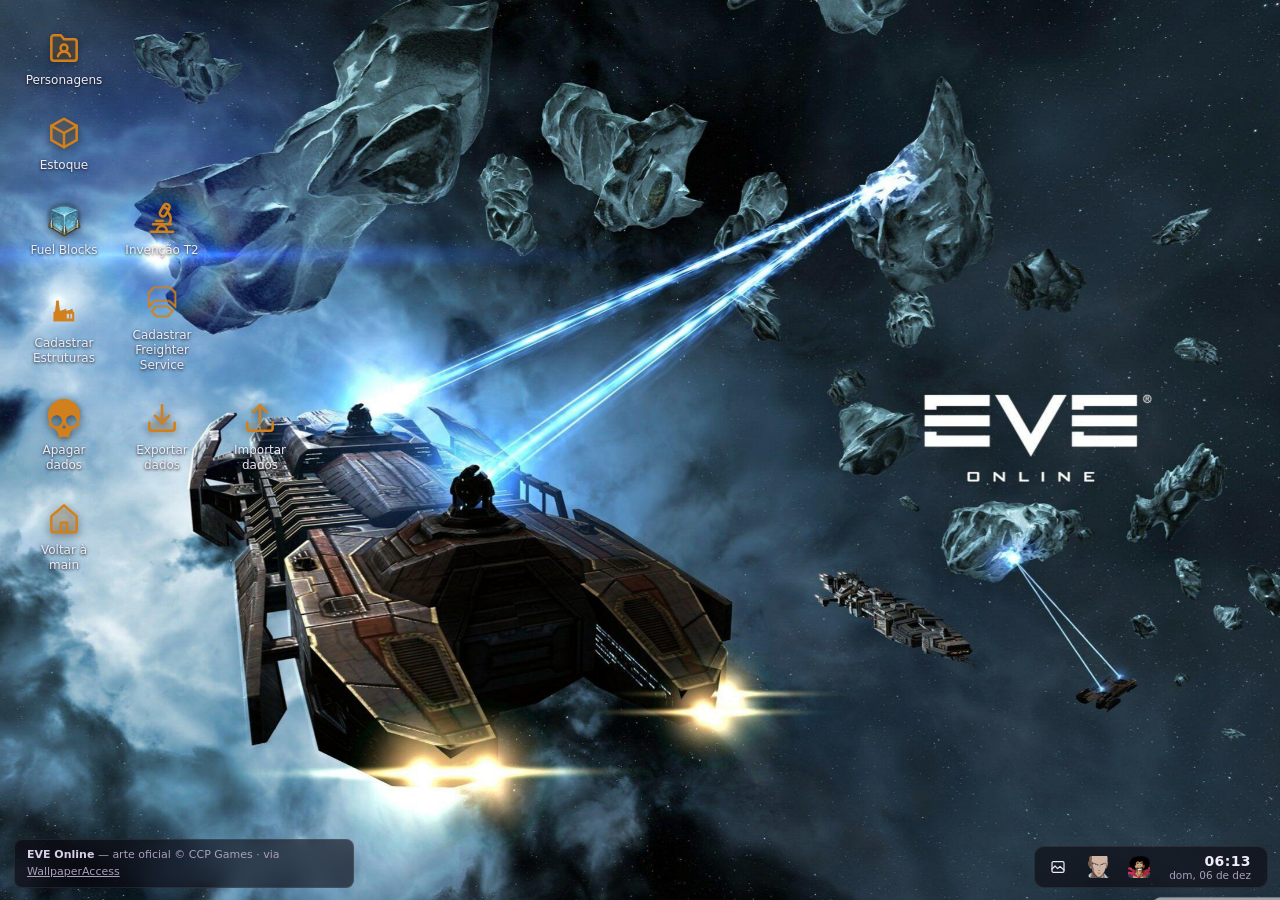
==== eve/calculeve/index.html @ fa4e58aa "calculeve: janela Invenção T2, seletores comuns no CV, cores de rota" ====
<!doctype html>
<html lang="pt-BR">
<head>
<meta charset="utf-8">
<meta name="viewport" content="width=device-width,initial-scale=1">
<title>Calculeve</title>
<!-- Content-Security-Policy: o navegador só aceita recursos das origens abaixo.
     MANTER ATUALIZADA: todo domínio novo que o site passar a usar (script, imagem, API) entra aqui,
     senão o recurso é bloqueado sem aviso na página (aparece só no console). Script/estilo inline é proibido. -->
<meta http-equiv="Content-Security-Policy" content="default-src 'self'; script-src 'self'; style-src 'self'; img-src 'self' data: https://images.evetech.net; connect-src 'self' https://esi.evetech.net https://login.eveonline.com; object-src 'none'; base-uri 'self'; form-action 'self'">
<link rel="stylesheet" href="../../assets/css/base.css">
<link rel="stylesheet" href="calculeve.css">
</head>
<body>
<div id="wall"></div>

<div id="icons">
  <button type="button" class="icon" id="ic-chars" title="Personagens">
    <svg viewBox="0 0 24 24"><use href="../../assets/icons/ui.svg#pasta-pessoa"/></svg>
    <span>Personagens</span>
  </button>
  <button type="button" class="icon" id="ic-estoque" title="Estoque">
    <svg viewBox="0 0 24 24"><use href="../../assets/icons/ui.svg#caixa"/></svg>
    <span>Estoque</span>
  </button>
  <div class="icon-linha">
    <button type="button" class="icon" id="ic-fuel" title="Fuel Blocks">
      <img src="../../assets/icons/Fuel_Blocks.png" alt="">
      <span>Fuel Blocks</span>
    </button>
    <button type="button" class="icon" id="ic-t2" title="Invenção T2">
      <svg viewBox="0 0 24 24"><use href="../../assets/icons/ui.svg#microscopio"/></svg>
      <span>Invenção T2</span>
    </button>
  </div>
  <div class="icon-linha">
    <button type="button" class="icon" id="ic-estr" title="Cadastrar Estruturas">
      <span class="mascara mascara-industry"></span>
      <span>Cadastrar Estruturas</span>
    </button>
    <button type="button" class="icon" id="ic-frete" title="Cadastrar Freighter Service">
      <span class="mascara mascara-freighter"></span>
      <span>Cadastrar Freighter Service</span>
    </button>
  </div>
  <div class="icon-linha">
    <button type="button" class="icon" id="ic-wipe" title="Apagar todos os dados salvos no navegador">
      <svg viewBox="0 0 28 33"><use href="../../assets/icons/Soldier_of_fortune_career_svg.svg#icone"/></svg>
      <span>Apagar dados</span>
    </button>
    <button type="button" class="icon" id="ic-export" title="Exportar todos os dados salvos no navegador">
      <svg viewBox="0 0 24 24"><use href="../../assets/icons/ui.svg#exportar"/></svg>
      <span>Exportar dados</span>
    </button>
    <button type="button" class="icon" id="ic-import" title="Importar dados de um arquivo exportado">
      <svg viewBox="0 0 24 24"><use href="../../assets/icons/ui.svg#importar"/></svg>
      <span>Importar dados</span>
    </button>
  </div>
  <a class="icon" id="ic-voltar" href="../../index.html" title="Voltar à área de trabalho">
    <svg viewBox="0 0 24 24"><use href="../../assets/icons/ui.svg#casa"/></svg>
    <span>Voltar à main</span>
  </a>
</div>

<div class="win" id="w-chars">
  <div class="title"><h3>Personagens</h3><button type="button" class="close" data-close="w-chars">&times;</button></div>
  <div class="content">
    <div id="char-list"></div>
    <div class="acts">
      <button type="button" class="btn" id="add-char">+ Adicionar personagem</button>
      <a class="btn" href="https://login.eveonline.com/account/logoff" target="_blank" rel="noopener">Deslogar conta</a>
    </div>
    <div class="nota" id="char-msg"></div>
  </div>
</div>

<div class="win" id="w-estoque">
  <div class="title"><h3>Estoque</h3><button type="button" class="close" data-close="w-estoque">&times;</button></div>
  <div class="content"><div class="grid" id="est-grid"></div>
    <p class="nota">Clique em "Tudão" uma vez para atualizar o estoque de todos os personagens!</p></div>
</div>

<div class="win largura-fixa" id="w-assets">
  <div class="title"><h3 id="as-title">Estoque</h3>
    <span id="as-quando"></span>
    <button type="button" class="btn" id="as-refresh">Atualizar</button>
    <button type="button" class="close" data-close="w-assets">&times;</button></div>
  <div class="content">
    <div class="tabs">
      <button type="button" class="tab on" data-tab="assets">Personal Assets</button>
      <button type="button" class="tab" data-tab="bps">Blueprints</button>
    </div>
    <div id="as-body"></div>
  </div>
</div>

<div class="win" id="w-fuel">
  <div class="title"><h3>Fuel Blocks</h3><button type="button" class="close" data-close="w-fuel">&times;</button></div>
  <div class="content">
    <div class="fuel-escolhas">
      <div class="seletor">
        <button type="button" class="btn" id="fuel-char-btn"></button>
        <div class="vidro" id="fuel-char-lista" hidden></div>
      </div>
      <div class="seletor">
        <button type="button" class="btn" id="fuel-merc-btn"></button>
        <div class="vidro" id="fuel-merc-lista" hidden></div>
      </div>
      <div class="seletor">
        <button type="button" class="btn" id="fuel-fab-btn"></button>
        <div class="vidro" id="fuel-fab-lista" hidden></div>
      </div>
      <div class="seletor">
        <button type="button" class="btn" id="fuel-frete-btn"></button>
        <div class="vidro" id="fuel-frete-lista" hidden></div>
      </div>
    </div>
    <div class="grid" id="fuel-grid"></div>
    <div class="grid divisao" id="fuel-iso"></div>
    <p class="nota" id="fuel-nota"></p></div>
</div>

<div class="win" id="w-fmat">
  <div class="title"><h3 id="fmat-title">Materiais</h3><button type="button" class="close" data-close="w-fmat">&times;</button></div>
  <div class="content">
    <div class="fmat-topo">
      <span id="fmat-bp"></span>
      <span class="fmat-runs"><label>Runs <input type="number" id="fmat-runs" min="1" step="1" value="1"></label>
        <button type="button" class="btn" id="fmat-max">Max estoque</button>
        <button type="button" class="btn" id="fmat-zerar">Zerar estoque</button></span>
    </div>
    <div id="fmat-tempo"></div>
    <div class="fmat-precos"><span id="fmat-precos-ts"></span>
      <button type="button" class="btn" id="fmat-precos-btn">Atualizar preços</button></div>
    <div class="fmat-precos"><button type="button" class="btn" id="fmat-nerd-btn">Números para Nerds</button></div>
    <div class="nota" id="fmat-aviso"></div>
    <div id="fmat-body"></div>
  </div>
</div>

<div class="win" id="w-t2">
  <div class="title"><h3>Invenção T2</h3><button type="button" class="close" data-close="w-t2">&times;</button></div>
  <div class="content">
    <div class="fuel-escolhas">
      <div class="seletor">
        <button type="button" class="btn" id="t2-char-btn"></button>
        <div class="vidro" id="t2-char-lista" hidden></div>
      </div>
      <div class="seletor">
        <button type="button" class="btn" id="t2-merc-btn"></button>
        <div class="vidro" id="t2-merc-lista" hidden></div>
      </div>
      <div class="seletor">
        <button type="button" class="btn" id="t2-fab-btn"></button>
        <div class="vidro" id="t2-fab-lista" hidden></div>
      </div>
      <div class="seletor">
        <button type="button" class="btn" id="t2-frete-btn"></button>
        <div class="vidro" id="t2-frete-lista" hidden></div>
      </div>
    </div>
    <div class="grid" id="t2-grid"></div>
    <p class="nota" id="t2-nota"></p></div>
</div>

<div class="win largura-fixa" id="w-t2job">
  <div class="title"><h3 id="t2j-title">Invenção</h3><button type="button" class="close" data-close="w-t2job">&times;</button></div>
  <div class="content">
    <div class="fmat-topo">
      <span id="t2j-bp"></span>
      <span class="fmat-runs">
        <label>Jobs <input type="number" id="t2j-jobs" min="1" step="1" value="1"></label>
        <label>Runs sobrando <input type="number" id="t2j-sobra" min="0" step="1" value="0"></label>
      </span>
    </div>
    <div class="fmat-precos"><span id="t2j-precos-ts"></span>
      <button type="button" class="btn" id="t2j-precos-btn">Atualizar preços</button></div>
    <div class="fmat-precos"><button type="button" class="btn" id="t2j-nerd-btn">Números para Nerds</button></div>
    <div class="nota" id="t2j-aviso"></div>
    <div id="t2j-body"></div>
  </div>
</div>

<div class="win" id="w-nerd">
  <div class="title"><h3 id="nerd-title">Números para Nerds</h3><button type="button" class="close" data-close="w-nerd">&times;</button></div>
  <div class="content"><div id="nerd-body"></div></div>
</div>

<div class="win" id="w-explica">
  <div class="title"><h3 id="explica-title">Explicação</h3><button type="button" class="close" data-close="w-explica">&times;</button></div>
  <div class="content"><p id="explica-texto"></p><div class="acts" id="explica-ver"></div></div>
</div>

<div class="win" id="w-frete">
  <div class="title"><h3>Cadastrar Freighter Service</h3><button type="button" class="close" data-close="w-frete">&times;</button></div>
  <div class="content">
    <div id="frete-lista"></div>
    <div class="acts"><button type="button" class="btn" id="frete-add">+ Adicionar freighter service</button></div>
  </div>
</div>

<div class="win" id="w-frete-form">
  <div class="title"><h3 id="ff-title">Freighter service</h3><button type="button" class="close" data-close="w-frete-form">&times;</button></div>
  <div class="content">
    <form id="ff-form">
      <div class="campos">
        <label>Nome <input type="text" name="nome" required></label>
        <label>ISK por m³ <input type="number" step="any" min="0" name="iskM3"></label>
        <label>% do colateral <input type="number" step="any" min="0" name="pctColat"></label>
        <label>Frete mínimo por contrato (ISK) <input type="number" step="any" min="0" name="minimo"></label>
      </div>
      <div class="acts">
        <button type="submit" class="btn">Salvar</button>
        <button type="button" class="btn" data-close="w-frete-form">Cancelar</button>
      </div>
    </form>
  </div>
</div>

<div class="win largura-fixa" id="w-estr">
  <div class="title"><h3>Cadastrar Estruturas</h3><button type="button" class="close" data-close="w-estr">&times;</button></div>
  <div class="content">
    <form class="estr-busca" id="estr-form">
      <input type="search" id="estr-q" minlength="3" placeholder="Nome da estrutura (mín. 3 letras)">
      <button type="submit" class="btn">Buscar</button>
    </form>
    <div id="estr-body"></div>
    <h4>Cadastradas</h4>
    <div id="estr-cad"></div>
  </div>
</div>

<div class="win" id="w-estr-bonus">
  <div class="title"><h3 id="eb-title">Estrutura</h3><button type="button" class="close" data-close="w-estr-bonus">&times;</button></div>
  <div class="content">
    <form id="eb-form">
      <div class="campos" id="eb-campos"></div>
      <div class="acts">
        <button type="submit" class="btn">Salvar</button>
        <button type="button" class="btn" data-close="w-estr-bonus">Cancelar</button>
      </div>
    </form>
  </div>
</div>

<div class="win" id="w-cred">
  <div class="title"><h3>Créditos &amp; Licenças</h3><button type="button" class="close" data-close="w-cred">&times;</button></div>
  <div class="content">
    <h4>Papéis de parede</h4>
    <div class="cred"><b>EVE Online — wallpaper 1</b><small>Arte oficial © CCP Games. Obtida via
      <a href="https://wallpaperaccess.com/full/2045024.jpg" target="_blank" rel="noopener">wallpaperaccess.com/full/2045024.jpg</a></small></div>
    <div class="cred"><b>EVE Online — wallpaper 2</b><small>Arte oficial © CCP Games. Obtida via
      <a href="https://wallpaperaccess.com/full/2622303.jpg" target="_blank" rel="noopener">wallpaperaccess.com/full/2622303.jpg</a></small></div>
    <div class="cred"><b>EVE Online — wallpaper 3</b><small>Arte oficial © CCP Games. Obtida via
      <a href="https://wallpaperaccess.com/full/3122843.jpg" target="_blank" rel="noopener">wallpaperaccess.com/full/3122843.jpg</a></small></div>
    <div class="cred"><b>EVE Online — wallpaper 4</b><small>Arte oficial © CCP Games. Obtida via
      <a href="https://wallpaperaccess.com/full/3549235.jpg" target="_blank" rel="noopener">wallpaperaccess.com/full/3549235.jpg</a></small></div>
    <div class="legal">EVE Online e todas as marcas relacionadas são propriedade da CCP Games.
      Site de fã, sem fins lucrativos e sem vínculo com a CCP Games.</div>
  </div>
</div>

<div class="win" id="w-import">
  <div class="title"><h3>Importar dados</h3><button type="button" class="close" data-close="w-import">&times;</button></div>
  <div class="content">
    <p>Isso substituirá todos os dados salvos no navegador pelos do arquivo!</p>
    <input type="file" id="import-arq" accept=".json,application/json" hidden>
    <div class="acts">
      <button type="button" class="btn" id="import-ok">Escolher arquivo</button>
      <button type="button" class="btn" data-close="w-import">Cancelar</button>
    </div>
    <div class="nota" id="import-msg"></div>
  </div>
</div>

<div class="win" id="w-fic">
  <div class="title"><h3 id="fic-title">Personagem</h3><button type="button" class="close" data-close="w-fic">&times;</button></div>
  <div class="content">
    <h4>Personagens de comparação</h4>
    <p>Saitama e Mr. Satan são personagens fictícios, que existem só na página, para comparar resultados:
      o Saitama tem todas as skills no 5, e o Mr. Satan, todas no 0. Não precisam de login nem consultam a ESI.</p>
    <p id="fic-nivel"></p>
    <h4>Quem é</h4>
    <p id="fic-desc"></p>
    <div class="nota">Fonte: <a id="fic-fonte" target="_blank" rel="noopener"></a></div>
  </div>
</div>

<div class="win" id="w-wipe">
  <div class="title"><h3>Apagar dados</h3><button type="button" class="close" data-close="w-wipe">&times;</button></div>
  <div class="content">
    <p>Isso apagará todos os dados salvos no navegador! Você terá que refazer o login e baixar os estoques de novo!</p>
    <div class="acts">
      <button type="button" class="btn perigo alerta" id="wipe-ok">Apagar tudo</button>
      <button type="button" class="btn" data-close="w-wipe">Cancelar</button>
    </div>
  </div>
</div>

<div id="tray" class="vidro">
  <button type="button" class="tb" id="wallbtn" title="Trocar papel de parede">
    <svg viewBox="0 0 24 24"><use href="../../assets/icons/ui.svg#trocar-wall"/></svg>
  </button>
  <div id="clock"><div class="t">--:--</div><div class="d">—</div></div>
</div>

<div id="ctx">
  <button type="button" data-act="wall">Trocar papel de parede</button>
  <button type="button" data-act="cred">Créditos da imagem</button>
</div>

<div id="badge" class="vidro"></div>

<script src="../../assets/js/desktop.js"></script>
<script src="calculeve.js"></script>
<script src="sso.js"></script>
<script src="estoque.js"></script>
<script src="mercado.js"></script>
<script src="nerds.js"></script>
<script src="fuel.js"></script>
<script src="t2.js"></script>
<script src="estruturas.js"></script>
<script src="frete.js"></script>
</body>
</html>
---- assets/css/base.css ----
/* ==========================================================================
   base.css — estilos compartilhados por todas as páginas do milenium archive.
   Cada página/app só redefine as variáveis de tema (:root) e o que é exclusivo dela.
   ========================================================================== */

*{box-sizing:border-box;margin:0;padding:0}
:root{
  /* tema (o app sobrescreve) */
  --accent:#a06ee0;
  --accent-rgb:160,110,224;
  --accent-light:#c79bff;
  --title-a:#221a33;
  --title-b:#1a1428;
  /* neutros */
  --panel:rgba(18,14,26,.72);
  --panel-solid:#151021;
  --glass:rgba(10,8,16,.6);
  --stroke:rgba(255,255,255,.14);
  /* origem de compra, padrão em todo o site: estrutura em ciano, Jita em rosa claro */
  --rota-e:#3fc1d4;
  --rota-j:#f2a2c8;
  --line:rgba(255,255,255,.08);
  --line-soft:rgba(255,255,255,.06);
  --text:#efeaf7;
  --text-soft:#cdc4dd;
  --muted:#a99fbd;
  --danger:#c0392b;
  --danger-line:#e05a4a;
  /* cores de marca de cada app (usadas também fora do app, ex.: ícone no main) */
  --cor-calculeve:#d2801e;
  /* layout */
  --bar-h:0px;
  --win-w:520px;
}
html,body{height:100%}
body{
  font:14px/1.5 "Inter","Segoe UI",Ubuntu,Cantarell,system-ui,sans-serif;
  color:var(--text);background:#0a0810;overflow:hidden;-webkit-font-smoothing:antialiased;
}

/* ---------- papel de parede ---------- */
#wall{
  position:fixed;inset:0;background-size:cover;background-position:center;
  opacity:0;transition:opacity .9s ease;transform:scale(1.03);
}
#wall.on{opacity:1}
#vignette{
  position:absolute;inset:0;pointer-events:none;
  background:
    radial-gradient(ellipse at 50% 40%,transparent 35%,rgba(0,0,0,.45) 100%),
    linear-gradient(to bottom,rgba(0,0,0,.25) 0,transparent 22%,transparent 70%,rgba(0,0,0,.5) 100%);
}
#badge{
  position:fixed;left:14px;bottom:calc(var(--bar-h) + 12px);z-index:20;max-width:340px;
  padding:7px 12px;border-radius:8px;font-size:11px;color:var(--muted);
  opacity:0;transition:opacity .5s ease .3s;
}
#badge.on{opacity:1}
#badge b{color:#d8cfe8;font-weight:600}
#badge a{color:inherit}

/* ---------- estados compartilhados ---------- */
/* hover na cor do app: ícones, botões e itens de menu (.app) */
.icon:hover,.btn:hover,.app:hover{background:rgba(var(--accent-rgb),.22);border-color:rgba(var(--accent-rgb),.5)}
/* hover vermelho de ação destrutiva/de saída */
.alerta:hover,.win .close:hover{background:var(--danger);border-color:var(--danger-line);color:#fff}
/* painel de vidro flutuante sobre o papel de parede */
.vidro{background:var(--glass);backdrop-filter:blur(10px);border:1px solid var(--line)}

/* ---------- ícones da área de trabalho ---------- */
#icons{position:absolute;top:18px;left:18px;display:flex;flex-direction:column;gap:6px;z-index:5}
/* ícones lado a lado dentro da coluna */
.icon-linha{display:flex;gap:6px}
.icon{
  display:block;width:92px;padding:10px 6px 8px;border-radius:10px;text-align:center;cursor:pointer;
  border:1px solid transparent;user-select:none;transition:background .15s,border-color .15s;
  color:inherit;text-decoration:none;background:none;font:inherit;
}
.icon svg,.icon img{width:38px;height:38px;display:block;margin:0 auto 6px;filter:drop-shadow(0 2px 4px rgba(0,0,0,.6))}
.icon svg{color:var(--accent);stroke-width:1.6}

.cor-calculeve,.icon svg.cor-calculeve{color:var(--cor-calculeve)}
.icon img{border-radius:6px}
/* ícone de arquivo PNG recolorido na cor do app: o PNG vira máscara (só o alfa conta) */
.mascara{background:var(--accent);-webkit-mask:var(--mascara) center/contain no-repeat;mask:var(--mascara) center/contain no-repeat}
.icon .mascara{display:block;width:38px;height:38px;margin:0 auto 6px}
.mascara-industry{--mascara:url(../icons/Industry.png)}
.mascara-freighter{--mascara:url(../icons/Isis_freighter.png)}
.icon:focus-visible,.btn:focus-visible,.tb:focus-visible,.tab:focus-visible,.win .close:focus-visible{outline:2px solid var(--accent);outline-offset:2px}
.icon span{font-size:12px;text-shadow:0 1px 3px rgba(0,0,0,.9);line-height:1.25;display:block}
.grid{display:flex;flex-wrap:wrap;gap:6px}

/* ---------- botões ---------- */
.btn{
  padding:5px 10px;border-radius:6px;border:1px solid var(--stroke);background:transparent;
  color:var(--text);font:inherit;font-size:12px;cursor:pointer;transition:.15s;text-decoration:none;text-align:center;
}
.btn.perigo{border-color:rgba(224,90,74,.6)}
.acts{display:flex;gap:8px;margin-top:12px}
.acts .btn{flex:1}

/* ---------- bandeja: botão de papel de parede + relógio ---------- */
#tray{display:flex;align-items:center;gap:4px}
.tb{
  height:32px;display:flex;align-items:center;gap:8px;padding:0 12px;border-radius:8px;
  background:transparent;border:1px solid transparent;color:var(--text);cursor:pointer;
  font:inherit;font-size:13px;transition:background .15s,border-color .15s;
}
.tb svg{width:16px;height:16px;stroke-width:1.8}
.tb:hover{background:rgba(255,255,255,.09)}
.tb.active{background:rgba(var(--accent-rgb),.3);border-color:rgba(var(--accent-rgb),.55)}
#clock{text-align:right;padding:0 12px 0 8px;line-height:1.15;cursor:default;font-variant-numeric:tabular-nums}
#clock .t{font-size:14px;font-weight:600;letter-spacing:.4px}
#clock .d{font-size:10.5px;color:var(--muted)}

/* ---------- menu de contexto ---------- */
#ctx{
  position:fixed;z-index:60;min-width:190px;padding:5px;border-radius:10px;display:none;
  background:var(--panel);backdrop-filter:blur(20px);border:1px solid var(--stroke);
  box-shadow:0 18px 44px rgba(0,0,0,.6);
}
#ctx button{
  display:block;width:100%;text-align:left;padding:8px 12px;border:0;border-radius:6px;
  background:transparent;color:var(--text);font:inherit;font-size:12.5px;cursor:pointer;
}
#ctx button:hover{background:rgba(var(--accent-rgb),.28)}

/* ---------- janelas ---------- */
.win{
  position:fixed;z-index:50;top:14%;left:50%;transform:translateX(-50%);
  /* abre no menor tamanho em que o conteúdo cabe sem quebrar, até --win-w;
     .largura-fixa abre direto em --win-w (janela de tabela, que cresceria até a tela) */
  width:max-content;max-width:min(var(--win-w),calc(100vw - 32px));
  background:var(--panel-solid);border:1px solid var(--stroke);border-radius:12px;
  box-shadow:0 30px 70px rgba(0,0,0,.65);overflow:hidden;display:none;
  resize:both;min-width:260px;min-height:120px;max-height:calc(100vh - 8px);
  --content-h:60vh;   /* altura máxima do conteúdo antes de redimensionar; a página pode trocar por janela */
}
.win.open{display:flex;flex-direction:column;animation:pop .18s ease}
.win.largura-fixa{width:min(var(--win-w),calc(100vw - 32px))}
/* redimensionada pelo canto: a largura do usuário só é limitada pela tela */
.win[style*="width"]{max-width:calc(100vw - 32px)}
/* redimensionada pelo canto: o navegador grava a altura no style; o conteúdo passa a ocupar a janela.
   A variável é declarada no próprio .content, então vale mesmo que a página tenha trocado --content-h na janela. */
.win[style*="height"] .content{--content-h:none}
@keyframes pop{from{opacity:0}}
.win .title{
  display:flex;align-items:center;gap:10px;padding:9px 10px 9px 14px;user-select:none;
  background:linear-gradient(to bottom,var(--title-a),var(--title-b));border-bottom:1px solid var(--line);
  cursor:grab;touch-action:none;
}
.win .title:active{cursor:grabbing}
.win .title h3{font-size:12.5px;font-weight:600;flex:1;letter-spacing:.3px}
.win .close{
  height:24px;min-width:24px;padding:0 6px;border-radius:6px;border:0;background:transparent;color:var(--muted);
  cursor:pointer;font-size:15px;line-height:1;transition:.15s;
}
.win .close.xx{font-size:13px;letter-spacing:-3px;padding-right:9px}
.win .content{padding:16px 18px 18px;max-height:var(--content-h);overflow-y:auto;font-size:12.5px;flex:1 1 auto;min-height:0}
.win .content h4{font-size:11px;text-transform:uppercase;letter-spacing:1.1px;color:var(--accent);margin:16px 0 7px}
.win .content h4:first-child{margin-top:0}
.win .content p{color:var(--text-soft);margin-bottom:7px}
.win .content a{color:var(--accent);text-decoration:none;border-bottom:1px solid rgba(var(--accent-rgb),.35);word-break:break-all}
.win .content a:hover{color:var(--accent-light);border-color:var(--accent-light)}
.win .content .btn{border-bottom:1px solid var(--stroke);color:var(--text);word-break:normal}
.win .content .btn:hover{color:var(--text)}
.nota{color:var(--muted);font-size:11.5px;margin-top:10px}
.vazio{color:var(--muted)}

/* véu das janelas modais: tudo abaixo da janela do topo fica inacessível */
#veil{position:fixed;inset:0;background:rgba(0,0,0,.3);display:none}

/* ---------- créditos ---------- */
.cred{padding:9px 0;border-bottom:1px solid var(--line-soft)}
.cred:last-child{border-bottom:0}
.cred b{display:block;font-size:12.5px;font-weight:600;margin-bottom:2px}
.cred small{color:var(--muted);font-size:11.5px;display:block;line-height:1.55}
.legal{
  margin-top:14px;padding:11px 12px;border-radius:8px;
  background:rgba(var(--accent-rgb),.09);border:1px solid rgba(var(--accent-rgb),.2);
  font-size:11px;color:var(--muted);line-height:1.6;
}

@media (max-width:600px){
  #badge{max-width:calc(100vw - 28px);font-size:10px}
  #clock .d{display:none}
}

/* Origem de compra. Vale para número e para rótulo, em qualquer aba: comprar na estrutura é ciano,
   comprar em Jita é rosa claro. */
.rota-e{color:var(--rota-e)}
.rota-j{color:var(--rota-j)}
---- eve/calculeve/calculeve.css ----
/* calculeve.css — tema e componentes exclusivos da Calculeve. Base em /assets/css/base.css. */
:root{
  --accent:var(--cor-calculeve);
  --accent-rgb:210,128,30;
  --accent-light:#e8a050;
  --title-a:#2a1f14;
  --title-b:#1e160f;
  --win-w:420px;
}

/* bandeja flutuante no canto inferior direito (não há barra de tarefas) */
#tray{
  position:fixed;right:12px;bottom:12px;z-index:20;padding:4px;border-radius:10px;
}
#tray .tb{padding:0 10px}
#tray .tb.fic{padding:0 6px}
#tray .tb.fic img{width:22px;height:22px;border-radius:4px;display:block}

/* ---------- personagens ---------- */
.char{display:flex;align-items:center;gap:10px;padding:7px 0;border-bottom:1px solid var(--line-soft)}
.char img{width:32px;height:32px;border-radius:6px;flex:none}
.char b{flex:1;font-weight:600}

/* ---------- estoque ---------- */
/* janela do Estoque cresce com os ícones (todos os chars + Tudão numa linha); só quebra se faltar tela */
#w-estoque{--win-w:100vw}
#w-assets{--win-w:1000px;--content-h:78vh;top:6%}
#w-assets .content{padding:0;display:flex;flex-direction:column}
.tabs{display:flex;gap:18px;padding:10px 16px 0;border-bottom:1px solid var(--line)}
.tab{background:none;border:0;border-bottom:2px solid transparent;color:var(--muted);font:inherit;font-size:13px;padding:0 0 8px;cursor:pointer}
.tab.on{color:var(--text);border-color:var(--accent)}
#as-body{overflow:auto;flex:1;min-height:120px}
#as-quando{font-size:11px;color:var(--muted)}
.status{padding:14px 16px;color:var(--muted);font-size:12px}

table.as{width:100%;border-collapse:collapse;font-size:12.5px;min-width:640px}
table.as th{position:sticky;top:0;background:#1a1426;text-align:left;font-weight:500;color:var(--muted);padding:6px 8px;border-bottom:1px solid var(--line);white-space:nowrap}
table.as td{padding:4px 8px;border-bottom:1px solid rgba(255,255,255,.04);white-space:nowrap}
table.as .n{text-align:right;font-variant-numeric:tabular-nums}
tr.loc td{background:rgba(255,255,255,.035);cursor:pointer;font-weight:500;padding:6px 8px}
tr.loc:hover td{background:rgba(var(--accent-rgb),.14)}
tr.it.pai td:first-child{cursor:pointer}
.tw{display:inline-block;width:14px;color:var(--muted)}
.ico{width:24px;height:24px;vertical-align:middle;margin-right:8px;border-radius:3px}
.ico.falhou{visibility:hidden}
.sub{color:var(--muted);margin-left:6px}

/* segurança do sistema */
.sec{font-weight:600;margin-right:6px;color:var(--muted)}
.sec.hi{color:#4fb3d9}
.sec.lo{color:#e0a030}
.sec.null{color:#d0406a}

/* ---------- fuel blocks ---------- */
#w-fuel{--win-w:100vw}
#fuel-iso{justify-content:center}
.fuel-escolhas{display:flex;flex-wrap:wrap;gap:8px;margin-bottom:10px}
.seletor{position:relative;display:flex;align-items:center}
.seletor>.btn{display:inline-flex;align-items:center;gap:8px}
.seletor>.limpa{margin-left:2px;padding:5px 8px}
.seletor>.limpa[hidden]{display:none}
.seletor>.btn img{width:22px;height:22px;border-radius:4px;margin:0}
.seletor>.vidro{position:absolute;left:0;top:calc(100% + 4px);z-index:5;min-width:220px;border-radius:8px;padding:4px;display:flex;flex-direction:column}
.seletor>.vidro[hidden]{display:none}
.seletor>.vidro button{display:flex;align-items:center;gap:8px;padding:5px 8px;border:0;border-radius:6px;background:none;color:var(--text);font:inherit;cursor:pointer;text-align:left;white-space:nowrap}
.seletor>.vidro button:hover{background:rgba(var(--accent-rgb),.22)}
.seletor>.vidro img{width:24px;height:24px;border-radius:4px;margin:0}
.seletor .mascara{display:inline-block;width:20px;height:20px;flex:none}
.icon.bp{width:auto;min-width:92px}
.icon.bp img{width:48px;height:48px;border-radius:4px}
.icon .bp-nome,.icon .bp-dados{color:var(--accent);white-space:nowrap}
.icon .bp-dados{font-size:11px;margin-top:2px}
.divisao{border-top:1px solid var(--line);margin-top:10px;padding-top:10px}
.icon.bp{cursor:pointer}
#w-fmat{--win-w:100vw}
.fmat-topo{display:flex;align-items:center;gap:12px;justify-content:space-between}
#fmat-bp{color:var(--accent)}
#fmat-runs{width:90px;padding:4px 6px;border-radius:6px;border:1px solid var(--stroke);background:transparent;color:var(--text);font:inherit;text-align:right}
#fmat-aviso:empty{display:none}
.fmat-runs{display:flex;align-items:center;gap:8px}
#fmat-tempo{text-align:right;margin-top:6px;color:var(--accent)}
.fmat-precos{display:flex;justify-content:flex-end;align-items:center;gap:8px;margin-top:6px}
#fmat-precos-ts{font-size:11px;color:var(--muted)}
#w-nerd table.as{min-width:0}
#w-nerd table.nerd + table.nerd{margin-top:18px}
#explica-texto{white-space:pre-line}
.btn.explica{padding:1px 6px;font-size:11.5px}
#explica-ver:empty{display:none}
#explica-ver .btn{flex:none}
#w-explica{--win-w:520px}
table.as td.preco{line-height:1.35}
table.as td.preco .lado{color:var(--muted);margin-right:6px}
table.as tr.total td{font-weight:600;border-top:1px solid var(--line)}
#w-fmat table.as{min-width:0}
.pos{color:#5cb85c}
.neg{color:var(--danger-line)}

/* ---------- estruturas ---------- */
#w-estr{--win-w:720px}
.estr-busca{display:flex;gap:8px}
#estr-q{flex:1;padding:5px 8px;border-radius:6px;border:1px solid var(--stroke);background:transparent;color:var(--text);font:inherit}
#estr-body{margin-top:10px}
#estr-body tr.clica{cursor:pointer}
#estr-body tr.clica:hover td{background:rgba(var(--accent-rgb),.14)}
.cad{display:flex;align-items:center;gap:10px;padding:6px 0;border-bottom:1px solid var(--line-soft)}
.cad b{flex:1;font-weight:600}
.cad .sub{margin-left:0}
#w-estr-bonus{--win-w:380px}
.campos{display:flex;flex-direction:column;gap:8px}
.campos label{display:flex;justify-content:space-between;align-items:center;gap:10px}
.campos input[type=text]{width:180px;text-align:left}
.campos input{width:90px;padding:4px 6px;border-radius:6px;border:1px solid var(--stroke);background:transparent;color:var(--text);font:inherit;text-align:right}

@media (max-width:600px){
  #badge{bottom:62px}
}

/* ---------- invenção T2 ---------- */
#w-t2{--win-w:100vw}
#w-t2job{--win-w:1280px;--content-h:78vh;top:6%}
#w-t2job table.as{min-width:0}
#t2j-bp{color:var(--accent)}
#t2j-aviso:empty{display:none}
#t2j-jobs,#t2j-sobra{width:90px;padding:4px 6px;border-radius:6px;border:1px solid var(--stroke);background:transparent;color:var(--text);font:inherit;text-align:right}
#t2j-body h4{margin:16px 0 6px}
/* recuo da árvore: o nível vem do JS (--nivel), calculado na hora */
table.as td.arv{padding-left:calc(8px + var(--nivel) * 14px)}
table.as td.arv .tw{margin-right:4px}
table.as tr.podado td{color:var(--muted)}
table.as tr.vence td{background:rgba(92,184,92,.14)}
table.as tr.clica{cursor:pointer}
table.as tr.clica:hover td{background:rgba(var(--accent-rgb),.14)}
.constroi{color:#5cb85c}
.falta{color:var(--danger-line)}

/* parâmetros e saldo em grade: rótulo em cima, valor embaixo */
table.as.grade{width:auto;min-width:0}
table.as.grade th,table.as.grade td{text-align:center;white-space:nowrap;padding:3px 14px}
table.as.grade tr.rot th{position:static;background:none;border-bottom:0;padding-bottom:0;font-size:11.5px}
table.as.grade tr.rot + tr td{border-bottom:1px solid var(--line);font-size:14px;padding-top:0}
table.as .c{text-align:center}
table.as td.cinza,table.as td.n.cinza{color:var(--muted)}
/* a grade é estreita: fica centralizada na janela em vez de encostada à esquerda */
table.as.grade{margin:0 auto}
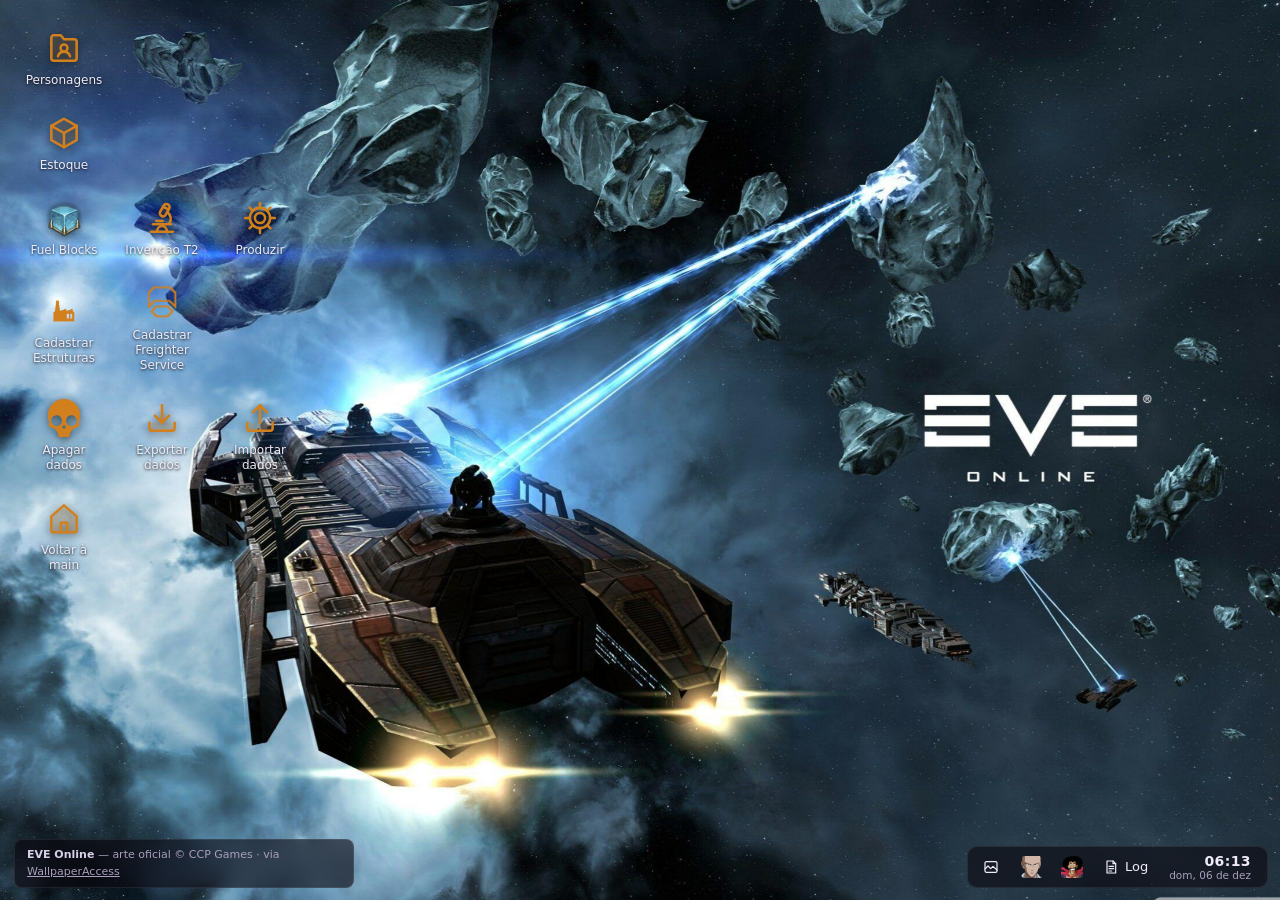
==== commit 781ff1ab: "calculeve" ====
--- a/eve/calculeve/index.html
+++ b/eve/calculeve/index.html
@@ -32,6 +32,14 @@
       <svg viewBox="0 0 24 24"><use href="../../assets/icons/ui.svg#microscopio"/></svg>
       <span>Invenção T2</span>
     </button>
+    <button type="button" class="icon" id="ic-prod" title="Produzir">
+      <svg viewBox="0 0 24 24"><use href="../../assets/icons/ui.svg#engrenagem"/></svg>
+      <span>Produzir</span>
+    </button>
+    <button type="button" class="icon" id="ic-brave" title="Doutrinas da Brave" hidden>
+      <img src="../../assets/icons/Brave.png" alt="">
+      <span>Brave</span>
+    </button>
   </div>
   <div class="icon-linha">
     <button type="button" class="icon" id="ic-estr" title="Cadastrar Estruturas">
@@ -90,32 +98,16 @@
     <div class="tabs">
       <button type="button" class="tab on" data-tab="assets">Personal Assets</button>
       <button type="button" class="tab" data-tab="bps">Blueprints</button>
+      <input type="search" class="campo busca" id="as-busca" placeholder="Buscar pelo nome…">
     </div>
     <div id="as-body"></div>
   </div>
 </div>
 
-<div class="win" id="w-fuel">
+<div class="win janela-lista" id="w-fuel">
   <div class="title"><h3>Fuel Blocks</h3><button type="button" class="close" data-close="w-fuel">&times;</button></div>
   <div class="content">
-    <div class="fuel-escolhas">
-      <div class="seletor">
-        <button type="button" class="btn" id="fuel-char-btn"></button>
-        <div class="vidro" id="fuel-char-lista" hidden></div>
-      </div>
-      <div class="seletor">
-        <button type="button" class="btn" id="fuel-merc-btn"></button>
-        <div class="vidro" id="fuel-merc-lista" hidden></div>
-      </div>
-      <div class="seletor">
-        <button type="button" class="btn" id="fuel-fab-btn"></button>
-        <div class="vidro" id="fuel-fab-lista" hidden></div>
-      </div>
-      <div class="seletor">
-        <button type="button" class="btn" id="fuel-frete-btn"></button>
-        <div class="vidro" id="fuel-frete-lista" hidden></div>
-      </div>
-    </div>
+    <div class="escolhas" id="fuel-escolhas"></div>
     <div class="grid" id="fuel-grid"></div>
     <div class="grid divisao" id="fuel-iso"></div>
     <p class="nota" id="fuel-nota"></p></div>
@@ -125,8 +117,8 @@
   <div class="title"><h3 id="fmat-title">Materiais</h3><button type="button" class="close" data-close="w-fmat">&times;</button></div>
   <div class="content">
     <div class="fmat-topo">
-      <span id="fmat-bp"></span>
-      <span class="fmat-runs"><label>Runs <input type="number" id="fmat-runs" min="1" step="1" value="1"></label>
+      <span class="bp-info" id="fmat-bp"></span>
+      <span class="fmat-runs"><label>Runs <input type="number" class="campo campo-num" id="fmat-runs" min="1" step="1" value="1"></label>
         <button type="button" class="btn" id="fmat-max">Max estoque</button>
         <button type="button" class="btn" id="fmat-zerar">Zerar estoque</button></span>
     </div>
@@ -139,39 +131,22 @@
   </div>
 </div>
 
-<div class="win" id="w-t2">
+<div class="win janela-lista" id="w-t2">
   <div class="title"><h3>Invenção T2</h3><button type="button" class="close" data-close="w-t2">&times;</button></div>
   <div class="content">
-    <div class="fuel-escolhas">
-      <div class="seletor">
-        <button type="button" class="btn" id="t2-char-btn"></button>
-        <div class="vidro" id="t2-char-lista" hidden></div>
-      </div>
-      <div class="seletor">
-        <button type="button" class="btn" id="t2-merc-btn"></button>
-        <div class="vidro" id="t2-merc-lista" hidden></div>
-      </div>
-      <div class="seletor">
-        <button type="button" class="btn" id="t2-fab-btn"></button>
-        <div class="vidro" id="t2-fab-lista" hidden></div>
-      </div>
-      <div class="seletor">
-        <button type="button" class="btn" id="t2-frete-btn"></button>
-        <div class="vidro" id="t2-frete-lista" hidden></div>
-      </div>
-    </div>
-    <div class="grid" id="t2-grid"></div>
+    <div class="escolhas" id="t2-escolhas"><input type="search" class="campo busca" id="t2-busca" placeholder="Buscar pelo nome…"></div>
+    <div id="t2-grid"></div>
     <p class="nota" id="t2-nota"></p></div>
 </div>
 
-<div class="win largura-fixa" id="w-t2job">
+<div class="win largura-fixa janela-lote" id="w-t2job">
   <div class="title"><h3 id="t2j-title">Invenção</h3><button type="button" class="close" data-close="w-t2job">&times;</button></div>
   <div class="content">
     <div class="fmat-topo">
-      <span id="t2j-bp"></span>
+      <span class="bp-info" id="t2j-bp"></span>
       <span class="fmat-runs">
-        <label>Jobs <input type="number" id="t2j-jobs" min="1" step="1" value="1"></label>
-        <label>Runs sobrando <input type="number" id="t2j-sobra" min="0" step="1" value="0"></label>
+        <label>Jobs <input type="number" class="campo campo-num" id="t2j-jobs" min="1" step="1" value="1"></label>
+        <label>Runs sobrando <input type="number" class="campo campo-num" id="t2j-sobra" min="0" step="1" value="0"></label>
       </span>
     </div>
     <div class="fmat-precos"><span id="t2j-precos-ts"></span>
@@ -179,6 +154,38 @@
     <div class="fmat-precos"><button type="button" class="btn" id="t2j-nerd-btn">Números para Nerds</button></div>
     <div class="nota" id="t2j-aviso"></div>
     <div id="t2j-body"></div>
+  </div>
+</div>
+
+<div class="win janela-lista" id="w-prod">
+  <div class="title"><h3>Produzir</h3><button type="button" class="close" data-close="w-prod">&times;</button></div>
+  <div class="content">
+    <div class="escolhas" id="prod-escolhas"><input type="search" class="campo busca" id="prod-busca" placeholder="Buscar pelo nome…">
+      <button type="button" class="btn btn-brave" id="prod-brave" aria-pressed="false" title="Só o que está nas doutrinas da Brave importadas" hidden>
+        <img src="../../assets/icons/Brave.png" alt=""><span>Brave</span>
+      </button>
+    </div>
+    <div id="prod-grid"></div>
+    <p class="nota" id="prod-nota"></p></div>
+</div>
+
+<div class="win largura-fixa janela-lote" id="w-prodjob">
+  <div class="title"><h3 id="pj-title">Produzir</h3><button type="button" class="close" data-close="w-prodjob">&times;</button></div>
+  <div class="content">
+    <div class="fmat-topo">
+      <span class="bp-info" id="pj-bp"></span>
+      <span class="fmat-runs">
+        <label id="pj-me-l" hidden>ME <input type="number" class="campo campo-num" id="pj-me" min="0" max="10" step="1" value="0"></label>
+        <label id="pj-te-l" hidden>TE <input type="number" class="campo campo-num" id="pj-te" min="0" max="20" step="2" value="0"></label>
+        <label>Runs <input type="number" class="campo campo-num" id="pj-runs" min="1" step="1" value="1"></label>
+        <button type="button" class="btn" id="pj-max" hidden>Fazer máximo</button>
+      </span>
+    </div>
+    <div class="fmat-precos"><span id="pj-precos-ts"></span>
+      <button type="button" class="btn" id="pj-precos-btn">Atualizar preços</button></div>
+    <div class="fmat-precos"><button type="button" class="btn" id="pj-nerd-btn">Números para Nerds</button></div>
+    <div class="nota" id="pj-aviso"></div>
+    <div id="pj-body"></div>
   </div>
 </div>
 
@@ -274,6 +281,18 @@
   </div>
 </div>
 
+<div class="win" id="w-brave">
+  <div class="title"><h3>Doutrinas da Brave</h3><button type="button" class="close" data-close="w-brave">&times;</button></div>
+  <div class="content">
+    <p>Importe o CSV da tabela Ship Overview (botão Export CSV do site de doutrinas). Ele substitui o anterior.</p>
+    <input type="file" id="brave-arq" accept=".csv,text/csv" hidden>
+    <div class="acts">
+      <button type="button" class="btn" id="brave-ok">Escolher arquivo</button>
+    </div>
+    <div class="nota" id="brave-msg"></div>
+  </div>
+</div>
+
 <div class="win" id="w-fic">
   <div class="title"><h3 id="fic-title">Personagem</h3><button type="button" class="close" data-close="w-fic">&times;</button></div>
   <div class="content">
@@ -285,6 +304,16 @@
     <p id="fic-desc"></p>
     <div class="nota">Fonte: <a id="fic-fonte" target="_blank" rel="noopener"></a></div>
   </div>
+</div>
+
+<div class="win" id="w-log">
+  <div class="title"><h3 class="titulo-ic"><svg viewBox="0 0 24 24"><use href="../../assets/icons/ui.svg#log"/></svg><span>Log</span></h3><button type="button" class="close" data-close="w-log">&times;</button></div>
+  <div class="content"><div class="grid" id="log-lista"></div></div>
+</div>
+
+<div class="win" id="w-logtxt">
+  <div class="title"><h3 class="titulo-ic"><svg viewBox="0 0 24 24"><use href="../../assets/icons/ui.svg#log"/></svg><span id="log-title">Log</span></h3><button type="button" class="close" data-close="w-logtxt">&times;</button></div>
+  <div class="content"><div id="log-body"></div></div>
 </div>
 
 <div class="win" id="w-wipe">
@@ -320,6 +349,8 @@
 <script src="nerds.js"></script>
 <script src="fuel.js"></script>
 <script src="t2.js"></script>
+<script src="brave.js"></script>
+<script src="produzir.js"></script>
 <script src="estruturas.js"></script>
 <script src="frete.js"></script>
 </body>
--- a/assets/css/base.css
+++ b/assets/css/base.css
@@ -88,6 +88,7 @@
 .mascara-freighter{--mascara:url(../icons/Isis_freighter.png)}
 .icon:focus-visible,.btn:focus-visible,.tb:focus-visible,.tab:focus-visible,.win .close:focus-visible{outline:2px solid var(--accent);outline-offset:2px}
 .icon span{font-size:12px;text-shadow:0 1px 3px rgba(0,0,0,.9);line-height:1.25;display:block}
+[hidden]{display:none!important}
 .grid{display:flex;flex-wrap:wrap;gap:6px}
 
 /* ---------- botões ---------- */
--- a/eve/calculeve/calculeve.css
+++ b/eve/calculeve/calculeve.css
@@ -15,6 +15,17 @@
 #tray .tb{padding:0 10px}
 #tray .tb.fic{padding:0 6px}
 #tray .tb.fic img{width:22px;height:22px;border-radius:4px;display:block}
+#tray .tb.log{padding:0 8px;gap:6px}
+
+/* ---------- log ---------- */
+#w-log{--win-w:420px}
+#w-logtxt{--win-w:640px;--content-h:70vh}
+.titulo-ic{display:flex;align-items:center;gap:7px}
+.titulo-ic svg{width:15px;height:15px;color:var(--accent);stroke-width:1.8;flex:none}
+#log-body ul{margin:0 0 7px 18px;color:var(--text-soft)}
+#log-body ul ul{margin:3px 0 3px 16px}
+#log-body li{margin-bottom:3px}
+#log-body code{font-family:ui-monospace,monospace;font-size:11.5px;background:rgba(255,255,255,.06);padding:0 4px;border-radius:4px}
 
 /* ---------- personagens ---------- */
 .char{display:flex;align-items:center;gap:10px;padding:7px 0;border-bottom:1px solid var(--line-soft)}
@@ -52,9 +63,9 @@
 .sec.null{color:#d0406a}
 
 /* ---------- fuel blocks ---------- */
-#w-fuel{--win-w:100vw}
+.janela-lista{--win-w:100vw}
 #fuel-iso{justify-content:center}
-.fuel-escolhas{display:flex;flex-wrap:wrap;gap:8px;margin-bottom:10px}
+.escolhas{display:flex;flex-wrap:wrap;gap:8px;margin-bottom:10px}
 .seletor{position:relative;display:flex;align-items:center}
 .seletor>.btn{display:inline-flex;align-items:center;gap:8px}
 .seletor>.limpa{margin-left:2px;padding:5px 8px}
@@ -66,7 +77,7 @@
 .seletor>.vidro button:hover{background:rgba(var(--accent-rgb),.22)}
 .seletor>.vidro img{width:24px;height:24px;border-radius:4px;margin:0}
 .seletor .mascara{display:inline-block;width:20px;height:20px;flex:none}
-.icon.bp{width:auto;min-width:92px}
+.icon.bp{width:var(--card-w, auto);min-width:92px}
 .icon.bp img{width:48px;height:48px;border-radius:4px}
 .icon .bp-nome,.icon .bp-dados{color:var(--accent);white-space:nowrap}
 .icon .bp-dados{font-size:11px;margin-top:2px}
@@ -74,9 +85,6 @@
 .icon.bp{cursor:pointer}
 #w-fmat{--win-w:100vw}
 .fmat-topo{display:flex;align-items:center;gap:12px;justify-content:space-between}
-#fmat-bp{color:var(--accent)}
-#fmat-runs{width:90px;padding:4px 6px;border-radius:6px;border:1px solid var(--stroke);background:transparent;color:var(--text);font:inherit;text-align:right}
-#fmat-aviso:empty{display:none}
 .fmat-runs{display:flex;align-items:center;gap:8px}
 #fmat-tempo{text-align:right;margin-top:6px;color:var(--accent)}
 .fmat-precos{display:flex;justify-content:flex-end;align-items:center;gap:8px;margin-top:6px}
@@ -116,15 +124,23 @@
 }
 
 /* ---------- invenção T2 ---------- */
-#w-t2{--win-w:100vw}
-#w-t2job{--win-w:1280px;--content-h:78vh;top:6%}
-#w-t2job table.as{min-width:0}
-#t2j-bp{color:var(--accent)}
-#t2j-aviso:empty{display:none}
-#t2j-jobs,#t2j-sobra{width:90px;padding:4px 6px;border-radius:6px;border:1px solid var(--stroke);background:transparent;color:var(--text);font:inherit;text-align:right}
-#t2j-body h4{margin:16px 0 6px}
+.janela-lote{--win-w:1280px;--content-h:78vh;top:6%}
+.janela-lote table.as{min-width:0}
+.janela-lote h4{margin:16px 0 6px}
+.bp-info{color:var(--accent)}
+.nota:empty{display:none}
+.campo{padding:4px 6px;border-radius:6px;border:1px solid var(--stroke);background:transparent;color:var(--text);font:inherit}
+.campo-num{width:90px;text-align:right}
+.busca{width:220px;margin-left:auto}
+.escolhas .busca{order:1}
+.escolhas .btn-brave{order:2;display:inline-flex;align-items:center;gap:6px}
+.icon.bp:disabled{cursor:default}
+.icon.bp:disabled:hover{background:none;border-color:transparent}
+.btn-brave img{width:20px;height:auto;margin:0}
+.btn-brave[aria-pressed="true"]{background:rgba(var(--accent-rgb),.3);border-color:rgba(var(--accent-rgb),.7)}
+.tabs .busca{margin-bottom:6px}
 /* recuo da árvore: o nível vem do JS (--nivel), calculado na hora */
-table.as td.arv{padding-left:calc(8px + var(--nivel) * 14px)}
+table.as td.arv{padding-left:calc(8px + var(--nivel) * var(--passo, 14px))}
 table.as td.arv .tw{margin-right:4px}
 table.as tr.podado td{color:var(--muted)}
 table.as tr.vence td{background:rgba(92,184,92,.14)}
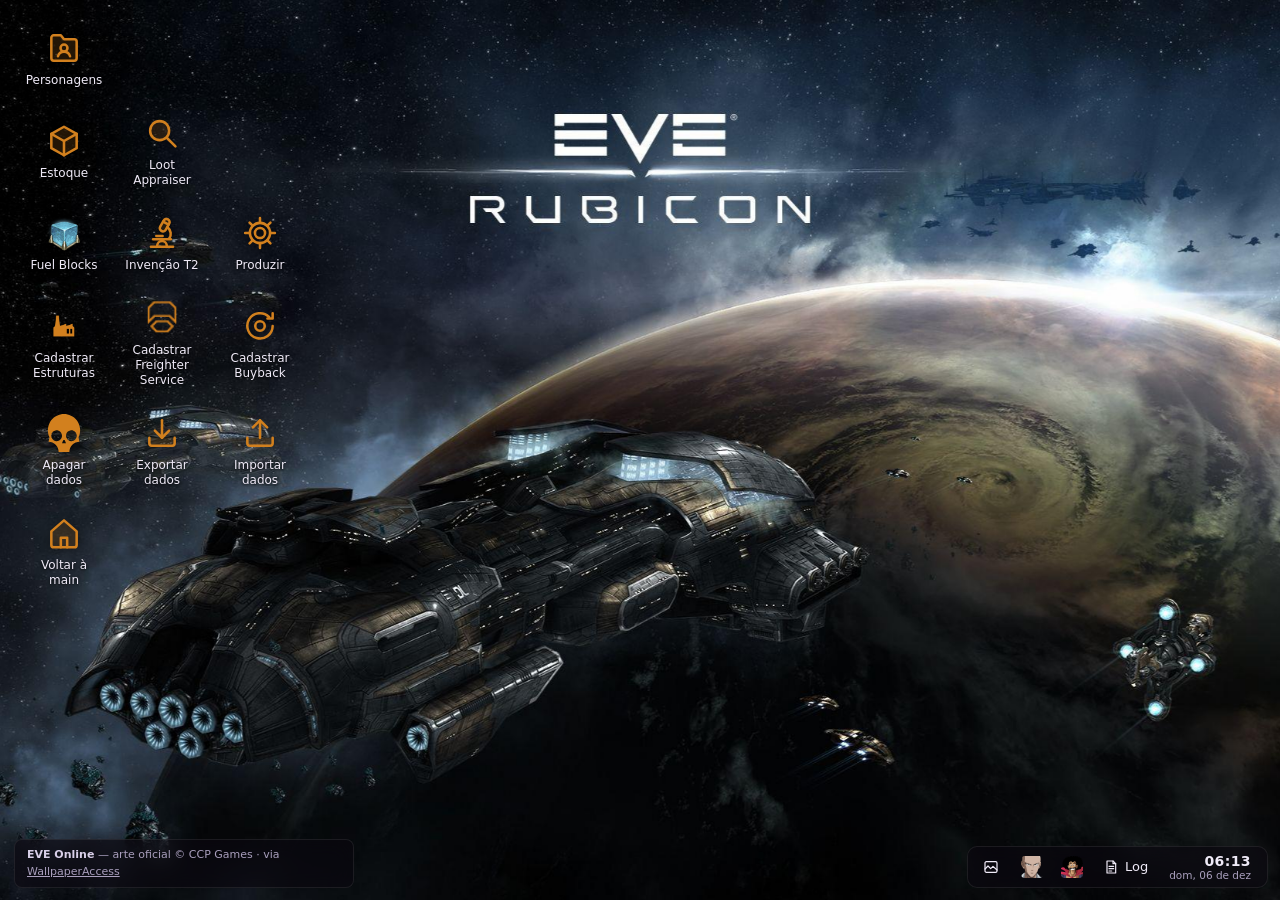
==== commit 30176e72: "Calculeve: produto em job, BPC simulada, multi-T2, Loot Appraiser, lista de compra" ====
--- a/eve/calculeve/index.html
+++ b/eve/calculeve/index.html
@@ -19,10 +19,16 @@
     <svg viewBox="0 0 24 24"><use href="../../assets/icons/ui.svg#pasta-pessoa"/></svg>
     <span>Personagens</span>
   </button>
-  <button type="button" class="icon" id="ic-estoque" title="Estoque">
-    <svg viewBox="0 0 24 24"><use href="../../assets/icons/ui.svg#caixa"/></svg>
-    <span>Estoque</span>
-  </button>
+  <div class="icon-linha">
+    <button type="button" class="icon" id="ic-estoque" title="Estoque">
+      <svg viewBox="0 0 24 24"><use href="../../assets/icons/ui.svg#caixa"/></svg>
+      <span>Estoque</span>
+    </button>
+    <button type="button" class="icon" id="ic-lap" title="Loot Appraiser">
+      <svg viewBox="0 0 24 24"><use href="../../assets/icons/ui.svg#lupa"/></svg>
+      <span>Loot Appraiser</span>
+    </button>
+  </div>
   <div class="icon-linha">
     <button type="button" class="icon" id="ic-fuel" title="Fuel Blocks">
       <img src="../../assets/icons/Fuel_Blocks.png" alt="">
@@ -49,6 +55,10 @@
     <button type="button" class="icon" id="ic-frete" title="Cadastrar Freighter Service">
       <span class="mascara mascara-freighter"></span>
       <span>Cadastrar Freighter Service</span>
+    </button>
+    <button type="button" class="icon" id="ic-bb" title="Cadastrar Buyback">
+      <svg viewBox="0 0 24 24"><use href="../../assets/icons/ui.svg#buyback"/></svg>
+      <span>Cadastrar Buyback</span>
     </button>
   </div>
   <div class="icon-linha">
@@ -104,6 +114,20 @@
   </div>
 </div>
 
+<div class="win largura-fixa janela-lote" id="w-lap">
+  <div class="title"><h3>Loot Appraiser</h3><button type="button" class="close" data-close="w-lap">&times;</button></div>
+  <div class="content">
+    <div class="escolhas" id="lap-escolhas"></div>
+    <textarea class="campo lap-cola" id="lap-txt" rows="8" placeholder="Cole aqui os itens, como o jogo copia (nome e quantidade)"></textarea>
+    <div class="fmat-precos"><span id="lap-ts"></span>
+      <button type="button" class="btn" id="lap-precos">Atualizar preços</button>
+      <button type="button" class="btn" id="lap-ok">Avaliar</button></div>
+    <div class="fmat-precos"><button type="button" class="btn" id="lap-nerd">Números para Nerds</button></div>
+    <div class="nota" id="lap-aviso"></div>
+    <div id="lap-body"></div>
+  </div>
+</div>
+
 <div class="win janela-lista" id="w-fuel">
   <div class="title"><h3>Fuel Blocks</h3><button type="button" class="close" data-close="w-fuel">&times;</button></div>
   <div class="content">
@@ -111,24 +135,6 @@
     <div class="grid" id="fuel-grid"></div>
     <div class="grid divisao" id="fuel-iso"></div>
     <p class="nota" id="fuel-nota"></p></div>
-</div>
-
-<div class="win" id="w-fmat">
-  <div class="title"><h3 id="fmat-title">Materiais</h3><button type="button" class="close" data-close="w-fmat">&times;</button></div>
-  <div class="content">
-    <div class="fmat-topo">
-      <span class="bp-info" id="fmat-bp"></span>
-      <span class="fmat-runs"><label>Runs <input type="number" class="campo campo-num" id="fmat-runs" min="1" step="1" value="1"></label>
-        <button type="button" class="btn" id="fmat-max">Max estoque</button>
-        <button type="button" class="btn" id="fmat-zerar">Zerar estoque</button></span>
-    </div>
-    <div id="fmat-tempo"></div>
-    <div class="fmat-precos"><span id="fmat-precos-ts"></span>
-      <button type="button" class="btn" id="fmat-precos-btn">Atualizar preços</button></div>
-    <div class="fmat-precos"><button type="button" class="btn" id="fmat-nerd-btn">Números para Nerds</button></div>
-    <div class="nota" id="fmat-aviso"></div>
-    <div id="fmat-body"></div>
-  </div>
 </div>
 
 <div class="win janela-lista" id="w-t2">
@@ -220,6 +226,34 @@
       <div class="acts">
         <button type="submit" class="btn">Salvar</button>
         <button type="button" class="btn" data-close="w-frete-form">Cancelar</button>
+      </div>
+    </form>
+  </div>
+</div>
+
+<div class="win" id="w-bb">
+  <div class="title"><h3>Cadastrar Buyback</h3><button type="button" class="close" data-close="w-bb">&times;</button></div>
+  <div class="content">
+    <div id="bb-lista"></div>
+    <div class="acts"><button type="button" class="btn" id="bb-add">+ Adicionar buyback</button></div>
+  </div>
+</div>
+
+<div class="win largura-fixa" id="w-bb-form">
+  <div class="title"><h3 id="bbf-title">Buyback</h3><button type="button" class="close" data-close="w-bb-form">&times;</button></div>
+  <div class="content">
+    <form id="bbf-form">
+      <div class="campos">
+        <label>Nome <input type="text" name="nome" required></label>
+        <label>% do Jita buy <input type="number" step="any" min="0" name="pct" required></label>
+      </div>
+      <h4>Exceções</h4>
+      <div id="bbf-exc"></div>
+      <input type="search" class="campo bb-busca" id="bbf-q" placeholder="Buscar item (mín. 3 letras)…">
+      <div id="bbf-res"></div>
+      <div class="acts">
+        <button type="submit" class="btn">Salvar</button>
+        <button type="button" class="btn" data-close="w-bb-form">Cancelar</button>
       </div>
     </form>
   </div>
@@ -353,5 +387,7 @@
 <script src="produzir.js"></script>
 <script src="estruturas.js"></script>
 <script src="frete.js"></script>
+<script src="buyback.js"></script>
+<script src="appraiser.js"></script>
 </body>
 </html>
--- a/eve/calculeve/calculeve.css
+++ b/eve/calculeve/calculeve.css
@@ -6,6 +6,11 @@
   --title-a:#2a1f14;
   --title-b:#1e160f;
   --win-w:420px;
+  /* cores exclusivas da Calculeve (as de rota de compra estrutura/Jita ficam no base.css) */
+  --verde:#5cb85c;            /* positivo, produzir, copiado, melhor */
+  --rota-re:#8fd16a;          /* refino na estrutura (Loot Appraiser) */
+  --rota-rj:#f5b78a;          /* refino em Jita (Loot Appraiser) */
+  --emjob:#b48cf0;            /* produto de job ainda não entregue */
 }
 
 /* bandeja flutuante no canto inferior direito (não há barra de tarefas) */
@@ -55,6 +60,8 @@
 .ico{width:24px;height:24px;vertical-align:middle;margin-right:8px;border-radius:3px}
 .ico.falhou{visibility:hidden}
 .sub{color:var(--muted);margin-left:6px}
+/* produto de job ainda não entregue: linha no Estoque e colunas Em job / Termina das janelas de lote */
+table.as tr.emjob td,table.as tr.emjob td .sub,table.as td.emjob{color:var(--emjob)}
 
 /* segurança do sistema */
 .sec{font-weight:600;margin-right:6px;color:var(--muted)}
@@ -83,12 +90,9 @@
 .icon .bp-dados{font-size:11px;margin-top:2px}
 .divisao{border-top:1px solid var(--line);margin-top:10px;padding-top:10px}
 .icon.bp{cursor:pointer}
-#w-fmat{--win-w:100vw}
 .fmat-topo{display:flex;align-items:center;gap:12px;justify-content:space-between}
 .fmat-runs{display:flex;align-items:center;gap:8px}
-#fmat-tempo{text-align:right;margin-top:6px;color:var(--accent)}
 .fmat-precos{display:flex;justify-content:flex-end;align-items:center;gap:8px;margin-top:6px}
-#fmat-precos-ts{font-size:11px;color:var(--muted)}
 #w-nerd table.as{min-width:0}
 #w-nerd table.nerd + table.nerd{margin-top:18px}
 #explica-texto{white-space:pre-line}
@@ -99,13 +103,18 @@
 table.as td.preco{line-height:1.35}
 table.as td.preco .lado{color:var(--muted);margin-right:6px}
 table.as tr.total td{font-weight:600;border-top:1px solid var(--line)}
-#w-fmat table.as{min-width:0}
-.pos{color:#5cb85c}
+.pos{color:var(--verde)}
+.copia{background:none;border:0;padding:0;font:inherit;color:inherit;cursor:copy;border-bottom:1px dashed rgba(var(--accent-rgb),.6)}
+.copia:hover{color:var(--accent-light);border-bottom-color:var(--accent-light)}
+.copia.copiado{color:var(--verde);border-bottom-color:var(--verde)}
 .neg{color:var(--danger-line)}
 
 /* ---------- estruturas ---------- */
 #w-estr{--win-w:720px}
 .estr-busca{display:flex;gap:8px}
+.bb-busca{width:100%;margin:10px 0 4px}
+.bb-taxa{display:flex;align-items:center;gap:6px;color:var(--muted);white-space:nowrap}
+#bbf-res .cad b,#bbf-exc .cad b{font-weight:500}
 #estr-q{flex:1;padding:5px 8px;border-radius:6px;border:1px solid var(--stroke);background:transparent;color:var(--text);font:inherit}
 #estr-body{margin-top:10px}
 #estr-body tr.clica{cursor:pointer}
@@ -127,6 +136,30 @@
 .janela-lote{--win-w:1280px;--content-h:78vh;top:6%}
 .janela-lote table.as{min-width:0}
 .janela-lote h4{margin:16px 0 6px}
+/* BPC T1 com mais de um T2: ícones de escolha ao lado do título "Invenção" */
+.janela-lote h4.titulo-inv{display:flex;align-items:center;gap:6px}
+.janela-lote h4.titulo-inv .inv-prod:first-of-type{margin-left:6px}
+.inv-prod{display:inline-flex;align-items:center;padding:2px 4px}
+.inv-prod .ico{margin:0}
+.inv-prod[aria-pressed="true"]{background:rgba(var(--accent-rgb),.3);border-color:rgba(var(--accent-rgb),.7)}
+
+/* ---------- loot appraiser ---------- */
+/* rotas com reprocesso: verde (estrutura) e pêssego (Jita); estrutura e Jita sem refino usam .rota-e/.rota-j do base.css */
+.rota-re{color:var(--rota-re)}
+.rota-rj{color:var(--rota-rj)}
+.lap-cola{display:block;width:100%;box-sizing:border-box;resize:vertical;margin-bottom:6px}
+table.as td.melhor{font-weight:600}
+/* item que não refina: nas rotas de refino é o item inteiro (mesmo valor da rota sem refino) */
+table.as td.inteiro{font-style:italic}
+/* cabeçalho que ordena (Item, Qtd e as quatro rotas): texto do th virando botão; a ordem ativa sai na cor do app */
+table.as th .ordena{background:none;border:0;padding:0;font:inherit;color:inherit;cursor:pointer}
+table.as th .ordena:hover{color:var(--text)}
+table.as th .ordena[aria-pressed="true"]{color:var(--accent)}
+/* veredito do lote: rótulo de cada rota na cor dela (o th da tabela é cinza por padrão) */
+table.as.grade th.rota-e{color:var(--rota-e)}
+table.as.grade th.rota-j{color:var(--rota-j)}
+table.as.grade th.rota-re{color:var(--rota-re)}
+table.as.grade th.rota-rj{color:var(--rota-rj)}
 .bp-info{color:var(--accent)}
 .nota:empty{display:none}
 .campo{padding:4px 6px;border-radius:6px;border:1px solid var(--stroke);background:transparent;color:var(--text);font:inherit}
@@ -146,7 +179,13 @@
 table.as tr.vence td{background:rgba(92,184,92,.14)}
 table.as tr.clica{cursor:pointer}
 table.as tr.clica:hover td{background:rgba(var(--accent-rgb),.14)}
-.constroi{color:#5cb85c}
+.constroi{color:var(--verde)}
+/* lista de compra no Resultado: botões de clipboard e os check box */
+.clip{display:flex;flex-wrap:wrap;align-items:center;justify-content:center;gap:8px;margin-top:10px}
+.win .content .clip .btn.rota-e{color:var(--rota-e)}
+.win .content .clip .btn.rota-j{color:var(--rota-j)}
+.win .content .btn.copiado{color:var(--verde);border-color:var(--verde)}
+.clip-opcao{display:inline-flex;align-items:center;gap:4px;cursor:pointer;white-space:nowrap}
 .falta{color:var(--danger-line)}
 
 /* parâmetros e saldo em grade: rótulo em cima, valor embaixo */
